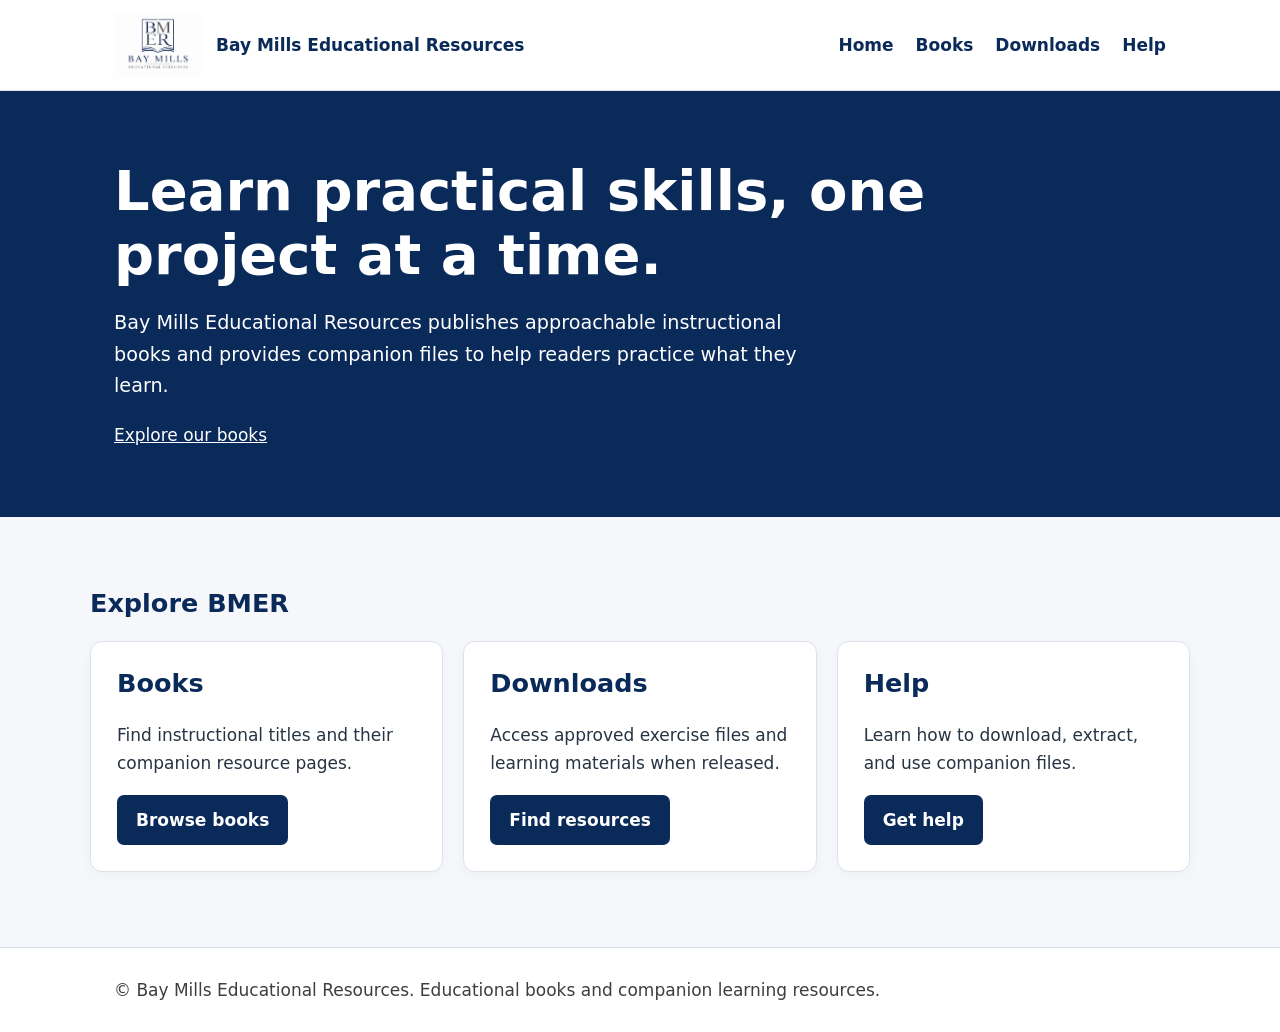
==== index.html @ b0f29390 "Publish initial BMER website" ====
<!doctype html><html lang="en"><head><meta charset="utf-8"><meta name="viewport" content="width=device-width,initial-scale=1"><meta name="description" content="Practical educational books and companion learning resources"><title>Home | Bay Mills Educational Resources</title><link rel="stylesheet" href="assets/css/style.css"></head><body><header><div class="wrap top"><a class="brand" href="index.html"><img src="assets/images/BMER_Logo.png" alt="Bay Mills Educational Resources logo"><span>Bay Mills Educational Resources</span></a><nav aria-label="Main navigation"><a href="index.html">Home</a><a href="books/index.html">Books</a><a href="downloads/index.html">Downloads</a><a href="help/index.html">Help</a></nav></div></header><main><section class="hero"><div class="wrap"><h1>Learn practical skills, one project at a time.</h1><p>Bay Mills Educational Resources publishes approachable instructional books and provides companion files to help readers practice what they learn.</p><a href="books/index.html">Explore our books</a></div></section><section class="wrap main"><h2>Explore BMER</h2><div class="grid"><article class="card"><h2>Books</h2><p>Find instructional titles and their companion resource pages.</p><a class="button" href="books/index.html">Browse books</a></article><article class="card"><h2>Downloads</h2><p>Access approved exercise files and learning materials when released.</p><a class="button" href="downloads/index.html">Find resources</a></article><article class="card"><h2>Help</h2><p>Learn how to download, extract, and use companion files.</p><a class="button" href="help/index.html">Get help</a></article></div></section></main><footer><div class="wrap"><p>© Bay Mills Educational Resources. Educational books and companion learning resources.</p></div></footer></body></html>
---- assets/css/style.css ----
*{box-sizing:border-box}body{margin:0;background:#f5f7fa;color:#263443;font:17px/1.65 system-ui,-apple-system,Segoe UI,sans-serif}a{color:#0A2A5A}a:focus-visible{outline:3px solid #8EA3B8;outline-offset:3px}.wrap{max-width:1100px;margin:auto;padding:0 24px}header{background:white;border-bottom:1px solid #dbe2e9}.top{display:flex;align-items:center;justify-content:space-between;gap:20px;padding-top:12px;padding-bottom:12px}.brand{display:flex;align-items:center;gap:14px;text-decoration:none;font-weight:750;color:#0A2A5A}.brand img{width:88px;height:66px;object-fit:contain}nav{display:flex;gap:22px;flex-wrap:wrap}nav a{text-decoration:none;font-weight:650}.hero{background:#0A2A5A;color:white;padding:68px 0}.hero h1{font-size:clamp(2rem,5vw,3.5rem);line-height:1.15;margin:0 0 16px}.hero p{max-width:720px;font-size:1.2rem}.hero a{color:white}.main{padding:50px 0 75px}h1,h2,h3{line-height:1.25;color:#0A2A5A}h1{font-size:2.5rem}.hero h1{color:white}.grid{display:grid;grid-template-columns:repeat(auto-fit,minmax(250px,1fr));gap:20px}.card{background:white;border:1px solid #dbe2e9;border-radius:12px;padding:26px;box-shadow:0 4px 15px #0a2a5a08}.card h2{margin-top:0}.button{display:inline-block;background:#0A2A5A;color:white;padding:11px 19px;border-radius:7px;text-decoration:none;font-weight:650}.notice{border-left:4px solid #8EA3B8;padding:16px 20px;background:#eaf0f5;border-radius:4px}footer{border-top:1px solid #dbe2e9;background:white;padding:28px 0;color:#3E3E3E}footer p{margin:0}.muted{color:#526273}@media(max-width:680px){.top{align-items:flex-start;flex-direction:column}nav{gap:16px}.hero{padding:45px 0}.brand img{width:70px;height:53px}}
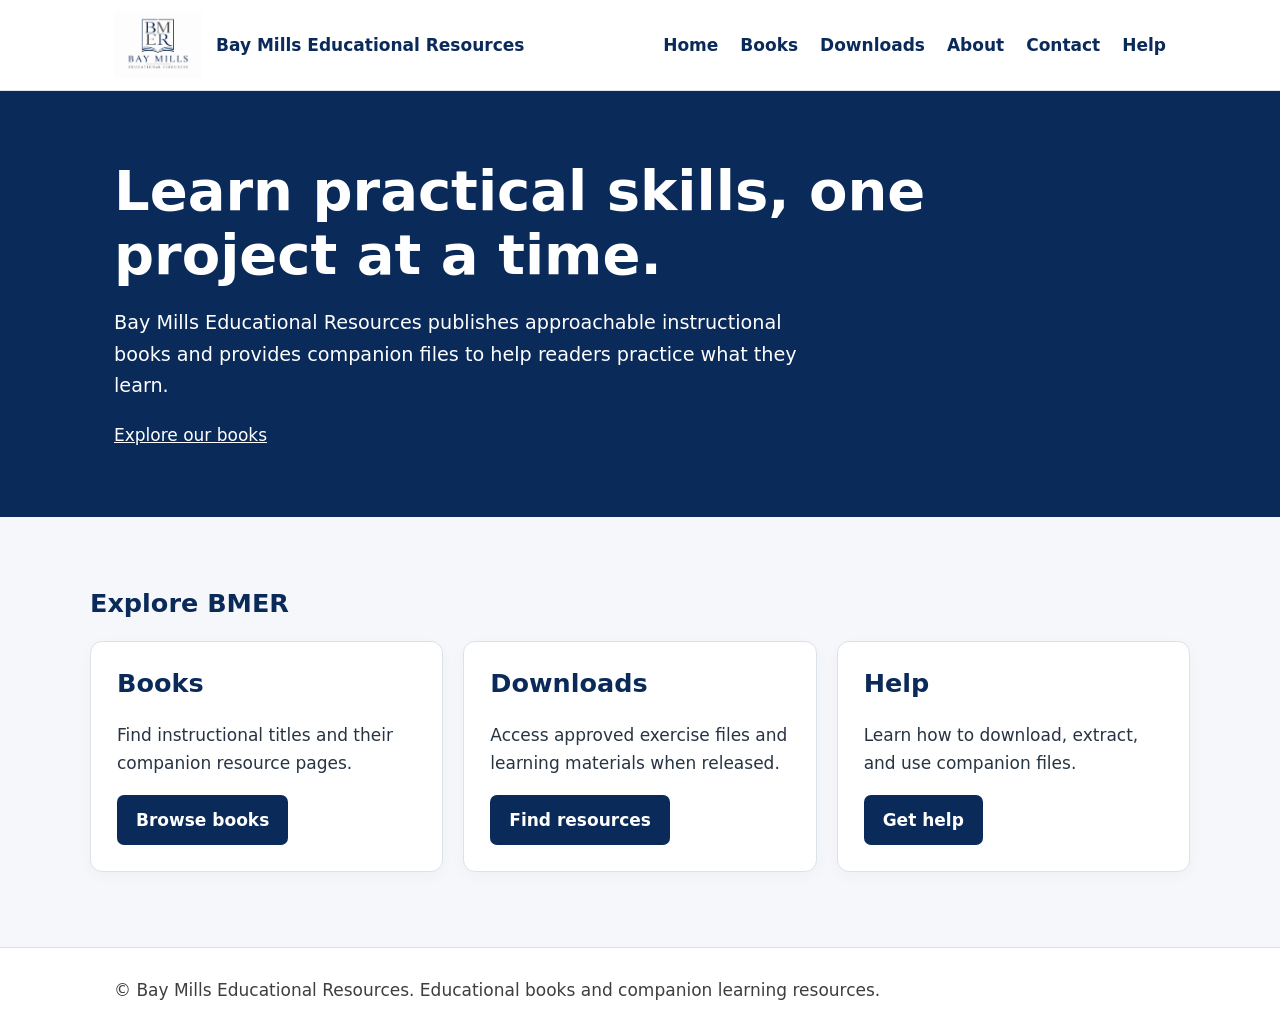
==== commit 453f021f: "Add BMER book catalog, About and Contact pages" ====
--- a/index.html
+++ b/index.html
@@ -1 +1 @@
-<!doctype html><html lang="en"><head><meta charset="utf-8"><meta name="viewport" content="width=device-width,initial-scale=1"><meta name="description" content="Practical educational books and companion learning resources"><title>Home | Bay Mills Educational Resources</title><link rel="stylesheet" href="assets/css/style.css"></head><body><header><div class="wrap top"><a class="brand" href="index.html"><img src="assets/images/BMER_Logo.png" alt="Bay Mills Educational Resources logo"><span>Bay Mills Educational Resources</span></a><nav aria-label="Main navigation"><a href="index.html">Home</a><a href="books/index.html">Books</a><a href="downloads/index.html">Downloads</a><a href="help/index.html">Help</a></nav></div></header><main><section class="hero"><div class="wrap"><h1>Learn practical skills, one project at a time.</h1><p>Bay Mills Educational Resources publishes approachable instructional books and provides companion files to help readers practice what they learn.</p><a href="books/index.html">Explore our books</a></div></section><section class="wrap main"><h2>Explore BMER</h2><div class="grid"><article class="card"><h2>Books</h2><p>Find instructional titles and their companion resource pages.</p><a class="button" href="books/index.html">Browse books</a></article><article class="card"><h2>Downloads</h2><p>Access approved exercise files and learning materials when released.</p><a class="button" href="downloads/index.html">Find resources</a></article><article class="card"><h2>Help</h2><p>Learn how to download, extract, and use companion files.</p><a class="button" href="help/index.html">Get help</a></article></div></section></main><footer><div class="wrap"><p>© Bay Mills Educational Resources. Educational books and companion learning resources.</p></div></footer></body></html>+<!doctype html><html lang="en"><head><meta charset="utf-8"><meta name="viewport" content="width=device-width,initial-scale=1"><meta name="description" content="Practical educational books and companion learning resources"><title>Home | Bay Mills Educational Resources</title><link rel="stylesheet" href="assets/css/style.css"></head><body><header><div class="wrap top"><a class="brand" href="index.html"><img src="assets/images/BMER_Logo.png" alt="Bay Mills Educational Resources logo"><span>Bay Mills Educational Resources</span></a><nav aria-label="Main navigation"><a href="index.html">Home</a><a href="books/index.html">Books</a><a href="downloads/index.html">Downloads</a><a href="about/index.html">About</a><a href="contact/index.html">Contact</a><a href="help/index.html">Help</a></nav></div></header><main><section class="hero"><div class="wrap"><h1>Learn practical skills, one project at a time.</h1><p>Bay Mills Educational Resources publishes approachable instructional books and provides companion files to help readers practice what they learn.</p><a href="books/index.html">Explore our books</a></div></section><section class="wrap main"><h2>Explore BMER</h2><div class="grid"><article class="card"><h2>Books</h2><p>Find instructional titles and their companion resource pages.</p><a class="button" href="books/index.html">Browse books</a></article><article class="card"><h2>Downloads</h2><p>Access approved exercise files and learning materials when released.</p><a class="button" href="downloads/index.html">Find resources</a></article><article class="card"><h2>Help</h2><p>Learn how to download, extract, and use companion files.</p><a class="button" href="help/index.html">Get help</a></article></div></section></main><footer><div class="wrap"><p>© Bay Mills Educational Resources. Educational books and companion learning resources.</p></div></footer></body></html>
--- a/assets/css/style.css
+++ b/assets/css/style.css
@@ -1 +1,52 @@
-*{box-sizing:border-box}body{margin:0;background:#f5f7fa;color:#263443;font:17px/1.65 system-ui,-apple-system,Segoe UI,sans-serif}a{color:#0A2A5A}a:focus-visible{outline:3px solid #8EA3B8;outline-offset:3px}.wrap{max-width:1100px;margin:auto;padding:0 24px}header{background:white;border-bottom:1px solid #dbe2e9}.top{display:flex;align-items:center;justify-content:space-between;gap:20px;padding-top:12px;padding-bottom:12px}.brand{display:flex;align-items:center;gap:14px;text-decoration:none;font-weight:750;color:#0A2A5A}.brand img{width:88px;height:66px;object-fit:contain}nav{display:flex;gap:22px;flex-wrap:wrap}nav a{text-decoration:none;font-weight:650}.hero{background:#0A2A5A;color:white;padding:68px 0}.hero h1{font-size:clamp(2rem,5vw,3.5rem);line-height:1.15;margin:0 0 16px}.hero p{max-width:720px;font-size:1.2rem}.hero a{color:white}.main{padding:50px 0 75px}h1,h2,h3{line-height:1.25;color:#0A2A5A}h1{font-size:2.5rem}.hero h1{color:white}.grid{display:grid;grid-template-columns:repeat(auto-fit,minmax(250px,1fr));gap:20px}.card{background:white;border:1px solid #dbe2e9;border-radius:12px;padding:26px;box-shadow:0 4px 15px #0a2a5a08}.card h2{margin-top:0}.button{display:inline-block;background:#0A2A5A;color:white;padding:11px 19px;border-radius:7px;text-decoration:none;font-weight:650}.notice{border-left:4px solid #8EA3B8;padding:16px 20px;background:#eaf0f5;border-radius:4px}footer{border-top:1px solid #dbe2e9;background:white;padding:28px 0;color:#3E3E3E}footer p{margin:0}.muted{color:#526273}@media(max-width:680px){.top{align-items:flex-start;flex-direction:column}nav{gap:16px}.hero{padding:45px 0}.brand img{width:70px;height:53px}}+*{box-sizing:border-box}body{margin:0;background:#f5f7fa;color:#263443;font:17px/1.65 system-ui,-apple-system,Segoe UI,sans-serif}a{color:#0A2A5A}a:focus-visible{outline:3px solid #8EA3B8;outline-offset:3px}.wrap{max-width:1100px;margin:auto;padding:0 24px}header{background:white;border-bottom:1px solid #dbe2e9}.top{display:flex;align-items:center;justify-content:space-between;gap:20px;padding-top:12px;padding-bottom:12px}.brand{display:flex;align-items:center;gap:14px;text-decoration:none;font-weight:750;color:#0A2A5A}.brand img{width:88px;height:66px;object-fit:contain}nav{display:flex;gap:22px;flex-wrap:wrap}nav a{text-decoration:none;font-weight:650}.hero{background:#0A2A5A;color:white;padding:68px 0}.hero h1{font-size:clamp(2rem,5vw,3.5rem);line-height:1.15;margin:0 0 16px}.hero p{max-width:720px;font-size:1.2rem}.hero a{color:white}.main{padding:50px 0 75px}h1,h2,h3{line-height:1.25;color:#0A2A5A}h1{font-size:2.5rem}.hero h1{color:white}.grid{display:grid;grid-template-columns:repeat(auto-fit,minmax(250px,1fr));gap:20px}.card{background:white;border:1px solid #dbe2e9;border-radius:12px;padding:26px;box-shadow:0 4px 15px #0a2a5a08}.card h2{margin-top:0}.button{display:inline-block;background:#0A2A5A;color:white;padding:11px 19px;border-radius:7px;text-decoration:none;font-weight:650}.notice{border-left:4px solid #8EA3B8;padding:16px 20px;background:#eaf0f5;border-radius:4px}footer{border-top:1px solid #dbe2e9;background:white;padding:28px 0;color:#3E3E3E}footer p{margin:0}.muted{color:#526273}@media(max-width:680px){.top{align-items:flex-start;flex-direction:column}nav{gap:16px}.hero{padding:45px 0}.brand img{width:70px;height:53px}}
+.catalog-card{display:flex;flex-direction:column;gap:12px}
+.catalog-card h2{font-size:1.25rem;margin:0}
+.catalog-card .muted{margin:0}
+.catalog-actions{display:flex;flex-wrap:wrap;gap:10px;margin-top:auto}
+.catalog-actions .button{font-size:.9rem;padding:10px 13px}
+.button.secondary{background:#eaf0f5;color:#0A2A5A;border:1px solid #8EA3B8}
+.catalog-grid{margin:28px 0 55px}
+.content-page{max-width:800px}
+.content-page .lead{font-size:1.2rem;color:#3E3E3E}
+.content-page h2{margin-top:35px}
+.content-page .button{margin:5px 8px 5px 0}
+
+.contact-form{
+display:flex;
+flex-direction:column;
+gap:10px;
+max-width:650px;
+background:white;
+border:1px solid #dbe2e9;
+border-radius:12px;
+padding:28px;
+margin:25px 0;
+}
+.contact-form label{
+font-weight:650;
+color:#0A2A5A;
+margin-top:8px;
+}
+.contact-form input,
+.contact-form select,
+.contact-form textarea{
+width:100%;
+font:inherit;
+color:#263443;
+padding:12px;
+border:1px solid #aab7c4;
+border-radius:6px;
+background:white;
+}
+.contact-form input:focus-visible,
+.contact-form select:focus-visible,
+.contact-form textarea:focus-visible{
+outline:3px solid #8EA3B8;
+outline-offset:2px;
+}
+.contact-form textarea{resize:vertical}
+.contact-form button{border:0;cursor:pointer;align-self:flex-start}
+.contact-form .muted{font-size:.9rem}
+@media(max-width:680px){
+.contact-form{padding:18px}
+}
